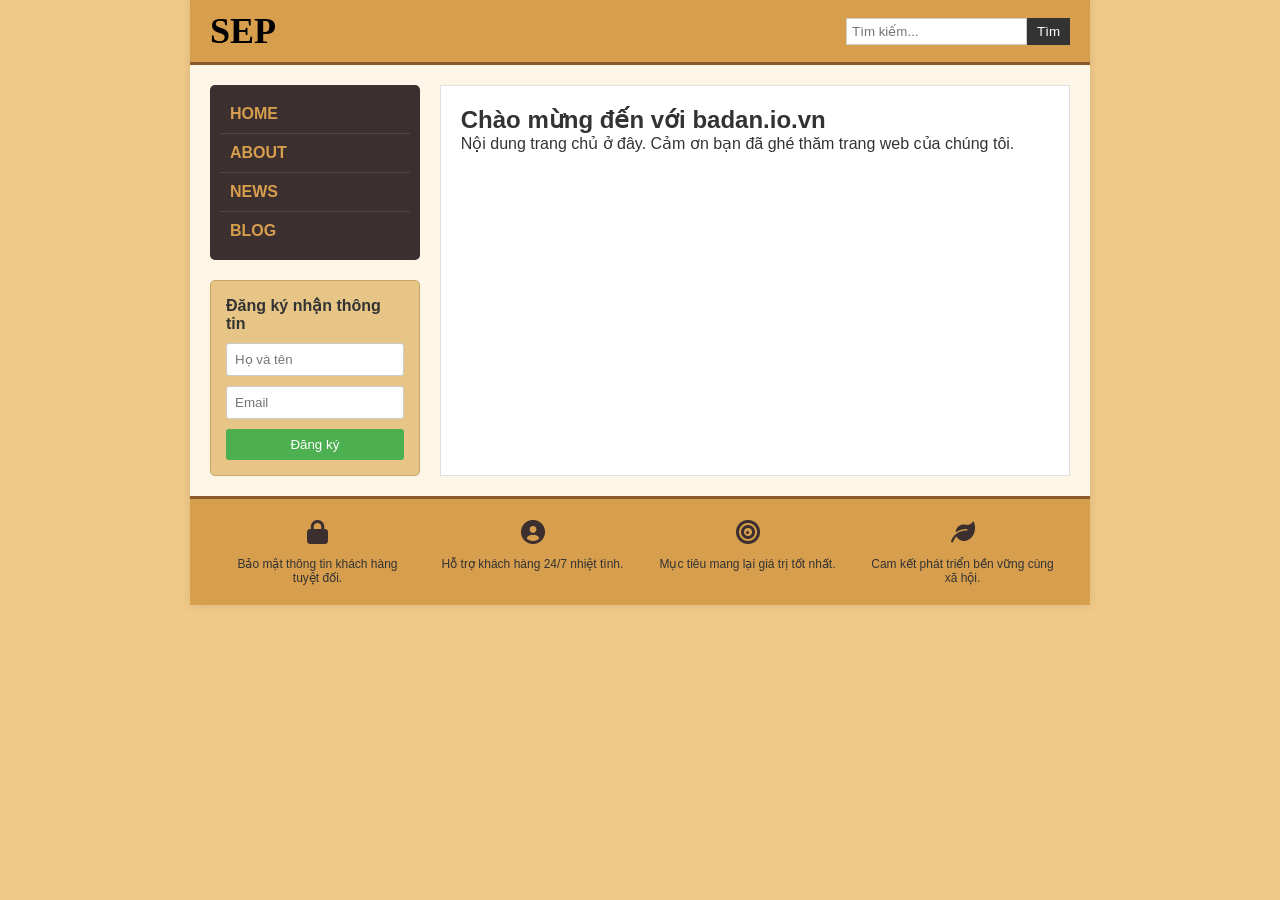
==== index_new.html @ e59b1367 "Hoan thanh Assignment 02: Layout, Form, Media, Semantic HTML" ====
<!DOCTYPE html>
<html lang="vi">
<head>
    <meta charset="UTF-8">
    <meta name="viewport" content="width=device-width, initial-scale=1.0">
    <meta name="description" content="Trang chủ của tổ chức SEP - Chào mừng đến với badan.io.vn">
    <title>Badan Website - Trang Chủ</title>
    <link rel="stylesheet" href="css/style.css">
    <link rel="stylesheet" href="https://cdnjs.cloudflare.com/ajax/libs/font-awesome/6.0.0/css/all.min.css">
</head>
<body>
    <div id="container">
        <header id="header">
            <div class="logo">SEP</div>
            <form class="search" role="search" aria-label="Tìm kiếm trên trang web">
                <input type="search" placeholder="Tìm kiếm..." aria-label="Nội dung tìm kiếm">
                <button type="submit">Tìm</button>
            </form>
        </header>

        <div id="body-content">
            <aside id="sidebar">
                <nav aria-label="Menu chính">
                    <ul class="menu">
                        <li><a href="index.html">HOME</a></li>
                        <li><a href="about.html">ABOUT</a></li>
                        <li><a href="news.html">NEWS</a></li>
                        <li><a href="blog.html">BLOG</a></li>
                    </ul>
                </nav>
                <section class="newsletter" aria-labelledby="newsletter-title">
                    <h3 id="newsletter-title">Đăng ký nhận thông tin</h3>
                    <form action="#" method="post">
                        <input type="text" placeholder="Họ và tên" aria-label="Họ và tên" required>
                        <input type="email" placeholder="Email" aria-label="Email" required>
                        <button type="submit">Đăng ký</button>
                    </form>
                </section>
            </aside>
            
            <main id="main-content">
                <section>
                    <h1>Chào mừng đến với badan.io.vn</h1>
                    <p>Nội dung trang chủ ở đây. Cảm ơn bạn đã ghé thăm trang web của chúng tôi.</p>
                </section>
            </main>
        </div>

        <footer id="footer">
            <div class="footer-col">
                <div class="footer-icon"><i class="fas fa-lock" aria-hidden="true"></i></div>
                <p>Bảo mật thông tin khách hàng tuyệt đối.</p>
            </div>
            <div class="footer-col">
                <div class="footer-icon"><i class="fas fa-user-circle" aria-hidden="true"></i></div>
                <p>Hỗ trợ khách hàng 24/7 nhiệt tình.</p>
            </div>
            <div class="footer-col">
                <div class="footer-icon"><i class="fas fa-bullseye" aria-hidden="true"></i></div>
                <p>Mục tiêu mang lại giá trị tốt nhất.</p>
            </div>
            <div class="footer-col">
                <div class="footer-icon"><i class="fas fa-leaf" aria-hidden="true"></i></div>
                <p>Cam kết phát triển bền vững cùng xã hội.</p>
            </div>
        </footer>
    </div>
</body>
</html>
---- css/style.css ----
* {
    margin: 0;
    padding: 0;
    box-sizing: border-box;
    font-family: Arial, sans-serif;
}

body {
    background-color: #f0c988;
    color: #333;
}

#container {
    width: 900px;
    margin: 0 auto;
    background-color: #fdf5e6;
    box-shadow: 0 0 10px rgba(0,0,0,0.1);
}

#header {
    display: flex;
    justify-content: space-between;
    align-items: center;
    padding: 10px 20px;
    background-color: #d79e4d;
    border-bottom: 3px solid #8b5a2b;
}

.logo {
    font-size: 36px;
    font-family: "Georgia", serif;
    font-weight: bold;
    color: #000;
}

.search {
    display: flex;
}

.search input {
    padding: 5px;
    border: 1px solid #ccc;
}

.search button {
    padding: 5px 10px;
    background-color: #333;
    color: #fff;
    border: none;
    cursor: pointer;
}

#body-content {
    display: flex;
    padding: 20px;
}

#sidebar {
    width: 25%;
    margin-right: 20px;
}

.menu {
    list-style: none;
    background-color: #3b2f2f;
    padding: 10px;
    border-radius: 5px;
}

.menu li {
    border-bottom: 1px solid #554444;
}

.menu li:last-child {
    border-bottom: none;
}

.menu li a {
    display: block;
    padding: 10px;
    color: #d79e4d;
    text-decoration: none;
    font-weight: bold;
}

.menu li a:hover {
    background-color: #554444;
}

.newsletter {
    margin-top: 20px;
    background-color: #e6c587;
    padding: 15px;
    border: 1px solid #c9a463;
    border-radius: 5px;
    font-size: 14px;
}

.newsletter h3 {
    margin-bottom: 10px;
    font-size: 16px;
}

.newsletter input {
    width: 100%;
    margin-bottom: 10px;
    padding: 8px;
    border: 1px solid #ccc;
    border-radius: 3px;
}

.newsletter button {
    width: 100%;
    padding: 8px;
    background-color: #4CAF50;
    color: white;
    border: none;
    border-radius: 3px;
    cursor: pointer;
}

#main-content {
    width: 75%;
    background-color: #fff;
    padding: 20px;
    border: 1px solid #e0e0e0;
}

#main-content h2 {
    color: #8b5a2b;
    border-bottom: 2px solid #8b5a2b;
    padding-bottom: 10px;
    margin-bottom: 20px;
}

/* Form Styles for register.html */
.form-group {
    margin-bottom: 15px;
}

.form-group label {
    display: block;
    margin-bottom: 5px;
    font-weight: bold;
}

.form-group input[type="text"],
.form-group input[type="email"],
.form-group select,
.form-group textarea {
    width: 100%;
    padding: 8px;
    border: 1px solid #ccc;
    border-radius: 4px;
}

.form-group textarea {
    height: 80px;
    resize: vertical;
}

.form-radio-group {
    margin-bottom: 15px;
}

.form-radio-group label {
    margin-right: 15px;
}

.form-actions {
    margin-top: 20px;
}

.form-actions button {
    padding: 10px 20px;
    margin-right: 10px;
    background-color: #4CAF50;
    color: white;
    border: none;
    cursor: pointer;
    border-radius: 4px;
}

.form-actions button[type="reset"] {
    background-color: #f44336;
}

/* Footer Styles */
#footer {
    display: flex;
    justify-content: space-around;
    padding: 20px;
    background-color: #d79e4d;
    border-top: 3px solid #8b5a2b;
    text-align: center;
}

.footer-col {
    width: 22%;
    font-size: 12px;
}

.footer-icon {
    font-size: 24px;
    margin-bottom: 10px;
    color: #3b2f2f;
}

/* Media styles */
.media-item {
    margin-bottom: 20px;
}
.media-item iframe, .media-item video, .media-item img {
    width: 100%;
    max-width: 100%;
}
.media-grid {
    display: flex;
    gap: 15px;
    margin-bottom: 20px;
}
.media-grid-item {
    flex: 1;
}
.media-grid-item img {
    width: 100%;
    height: auto;
}
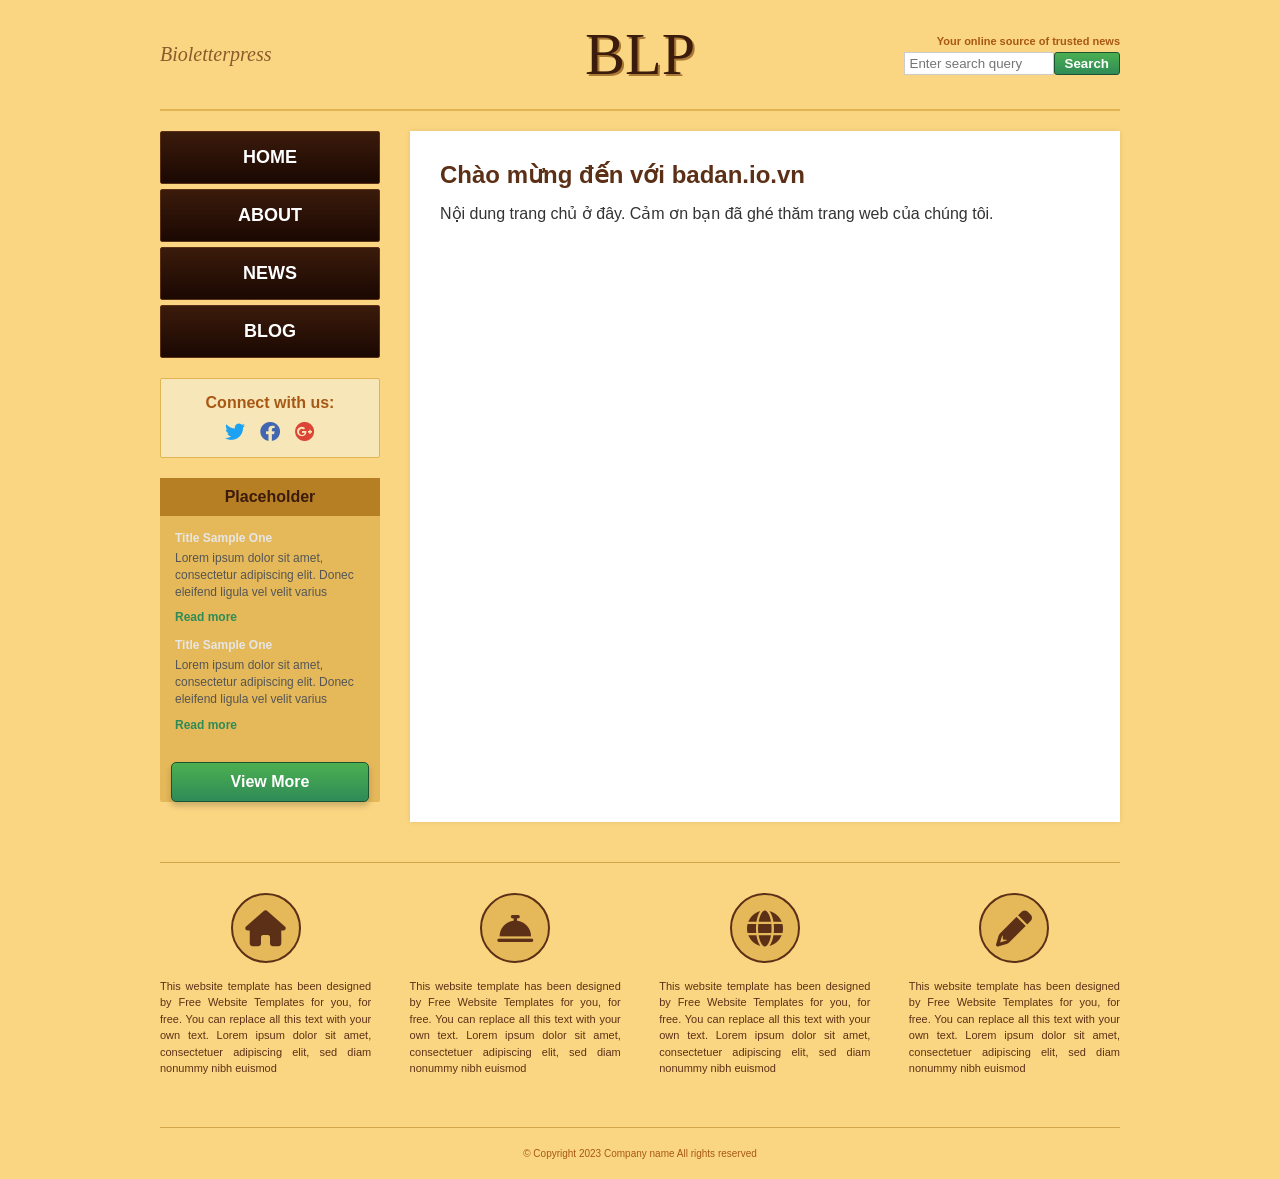
==== commit e6d215a3: "Update layout to match high-res BLP design" ====
--- a/index_new.html
+++ b/index_new.html
@@ -3,19 +3,23 @@
 <head>
     <meta charset="UTF-8">
     <meta name="viewport" content="width=device-width, initial-scale=1.0">
-    <meta name="description" content="Trang chủ của tổ chức SEP - Chào mừng đến với badan.io.vn">
-    <title>Badan Website - Trang Chủ</title>
+    <meta name="description" content="Trang chủ BLP - Your online source of trusted news">
+    <title>Trang Chủ - BLP</title>
     <link rel="stylesheet" href="css/style.css">
     <link rel="stylesheet" href="https://cdnjs.cloudflare.com/ajax/libs/font-awesome/6.0.0/css/all.min.css">
 </head>
 <body>
     <div id="container">
         <header id="header">
-            <div class="logo">SEP</div>
-            <form class="search" role="search" aria-label="Tìm kiếm trên trang web">
-                <input type="search" placeholder="Tìm kiếm..." aria-label="Nội dung tìm kiếm">
-                <button type="submit">Tìm</button>
-            </form>
+            <div class="header-left">Bioletterpress</div>
+            <div class="logo">BLP</div>
+            <div class="header-right">
+                <p>Your online source of trusted news</p>
+                <form class="search" role="search" aria-label="Tìm kiếm trên trang web">
+                    <input type="search" placeholder="Enter search query" aria-label="Nội dung tìm kiếm">
+                    <button type="submit">Search</button>
+                </form>
+            </div>
         </header>
 
         <div id="body-content">
@@ -28,19 +32,34 @@
                         <li><a href="blog.html">BLOG</a></li>
                     </ul>
                 </nav>
-                <section class="newsletter" aria-labelledby="newsletter-title">
-                    <h3 id="newsletter-title">Đăng ký nhận thông tin</h3>
-                    <form action="#" method="post">
-                        <input type="text" placeholder="Họ và tên" aria-label="Họ và tên" required>
-                        <input type="email" placeholder="Email" aria-label="Email" required>
-                        <button type="submit">Đăng ký</button>
-                    </form>
+                
+                <section class="connect-box">
+                    <h3>Connect with us:</h3>
+                    <div class="social-icons">
+                        <i class="fab fa-twitter" aria-hidden="true"></i>
+                        <i class="fab fa-facebook" aria-hidden="true"></i>
+                        <i class="fab fa-google-plus" aria-hidden="true"></i>
+                    </div>
+                </section>
+
+                <section class="placeholder-box">
+                    <h3>Placeholder</h3>
+                    <div class="placeholder-content">
+                        <h4>Title Sample One</h4>
+                        <p>Lorem ipsum dolor sit amet, consectetur adipiscing elit. Donec eleifend ligula vel velit varius</p>
+                        <a href="#">Read more</a>
+                        <br><br>
+                        <h4>Title Sample One</h4>
+                        <p>Lorem ipsum dolor sit amet, consectetur adipiscing elit. Donec eleifend ligula vel velit varius</p>
+                        <a href="#">Read more</a>
+                    </div>
+                    <a href="#" class="view-more-btn">View More</a>
                 </section>
             </aside>
             
             <main id="main-content">
                 <section>
-                    <h1>Chào mừng đến với badan.io.vn</h1>
+                    <h2>Chào mừng đến với badan.io.vn</h2>
                     <p>Nội dung trang chủ ở đây. Cảm ơn bạn đã ghé thăm trang web của chúng tôi.</p>
                 </section>
             </main>
@@ -48,22 +67,25 @@
 
         <footer id="footer">
             <div class="footer-col">
-                <div class="footer-icon"><i class="fas fa-lock" aria-hidden="true"></i></div>
-                <p>Bảo mật thông tin khách hàng tuyệt đối.</p>
+                <div class="footer-icon"><i class="fas fa-home" aria-hidden="true"></i></div>
+                <p>This website template has been designed by Free Website Templates for you, for free. You can replace all this text with your own text. Lorem ipsum dolor sit amet, consectetuer adipiscing elit, sed diam nonummy nibh euismod</p>
             </div>
             <div class="footer-col">
-                <div class="footer-icon"><i class="fas fa-user-circle" aria-hidden="true"></i></div>
-                <p>Hỗ trợ khách hàng 24/7 nhiệt tình.</p>
+                <div class="footer-icon"><i class="fas fa-concierge-bell" aria-hidden="true"></i></div>
+                <p>This website template has been designed by Free Website Templates for you, for free. You can replace all this text with your own text. Lorem ipsum dolor sit amet, consectetuer adipiscing elit, sed diam nonummy nibh euismod</p>
             </div>
             <div class="footer-col">
-                <div class="footer-icon"><i class="fas fa-bullseye" aria-hidden="true"></i></div>
-                <p>Mục tiêu mang lại giá trị tốt nhất.</p>
+                <div class="footer-icon"><i class="fas fa-globe" aria-hidden="true"></i></div>
+                <p>This website template has been designed by Free Website Templates for you, for free. You can replace all this text with your own text. Lorem ipsum dolor sit amet, consectetuer adipiscing elit, sed diam nonummy nibh euismod</p>
             </div>
             <div class="footer-col">
-                <div class="footer-icon"><i class="fas fa-leaf" aria-hidden="true"></i></div>
-                <p>Cam kết phát triển bền vững cùng xã hội.</p>
+                <div class="footer-icon"><i class="fas fa-pencil-alt" aria-hidden="true"></i></div>
+                <p>This website template has been designed by Free Website Templates for you, for free. You can replace all this text with your own text. Lorem ipsum dolor sit amet, consectetuer adipiscing elit, sed diam nonummy nibh euismod</p>
             </div>
         </footer>
+        <div class="copyright">
+            © Copyright 2023 Company name All rights reserved
+        </div>
     </div>
 </body>
 </html>
--- a/css/style.css
+++ b/css/style.css
@@ -6,134 +6,225 @@
 }
 
 body {
-    background-color: #f0c988;
+    background-color: #fbd682; /* Background color from the image */
     color: #333;
 }
 
 #container {
-    width: 900px;
+    width: 960px;
     margin: 0 auto;
-    background-color: #fdf5e6;
-    box-shadow: 0 0 10px rgba(0,0,0,0.1);
-}
-
+}
+
+/* Header */
 #header {
     display: flex;
     justify-content: space-between;
     align-items: center;
-    padding: 10px 20px;
-    background-color: #d79e4d;
-    border-bottom: 3px solid #8b5a2b;
+    padding: 20px 0;
+    border-bottom: 2px solid #e1b454;
+    margin-bottom: 20px;
+}
+
+.header-left {
+    font-family: "Georgia", serif;
+    font-style: italic;
+    color: #8b5a2b;
+    font-size: 20px;
+    width: 250px;
 }
 
 .logo {
-    font-size: 36px;
-    font-family: "Georgia", serif;
-    font-weight: bold;
-    color: #000;
+    font-family: "Impact", serif;
+    font-size: 60px;
+    color: #3b1b0b;
+    text-shadow: 2px 2px 0px #a97835;
+    flex-grow: 1;
+    text-align: center;
+}
+
+.header-right {
+    width: 250px;
+    text-align: right;
+}
+
+.header-right p {
+    font-size: 11px;
+    color: #a85814;
+    font-weight: bold;
+    margin-bottom: 5px;
 }
 
 .search {
     display: flex;
+    justify-content: flex-end;
 }
 
 .search input {
-    padding: 5px;
+    padding: 3px 5px;
     border: 1px solid #ccc;
+    width: 150px;
 }
 
 .search button {
-    padding: 5px 10px;
-    background-color: #333;
-    color: #fff;
-    border: none;
+    padding: 3px 10px;
+    background: linear-gradient(to bottom, #4CAF50, #2E8B57);
+    color: white;
+    border: 1px solid #1a5232;
+    border-radius: 3px;
     cursor: pointer;
-}
-
+    font-weight: bold;
+}
+
+/* Body Content */
 #body-content {
     display: flex;
-    padding: 20px;
-}
-
+    justify-content: space-between;
+}
+
+/* Sidebar */
 #sidebar {
-    width: 25%;
-    margin-right: 20px;
+    width: 220px;
 }
 
 .menu {
     list-style: none;
-    background-color: #3b2f2f;
-    padding: 10px;
-    border-radius: 5px;
+    margin-bottom: 20px;
 }
 
 .menu li {
-    border-bottom: 1px solid #554444;
-}
-
-.menu li:last-child {
-    border-bottom: none;
+    margin-bottom: 5px;
 }
 
 .menu li a {
     display: block;
-    padding: 10px;
-    color: #d79e4d;
+    background: linear-gradient(to bottom, #3b1b0b, #1a0802);
+    color: white;
     text-decoration: none;
-    font-weight: bold;
+    text-align: center;
+    padding: 15px 0;
+    font-size: 18px;
+    font-weight: bold;
+    border: 1px solid #5c3016;
+    border-radius: 2px;
 }
 
 .menu li a:hover {
-    background-color: #554444;
-}
-
-.newsletter {
-    margin-top: 20px;
-    background-color: #e6c587;
+    background: linear-gradient(to bottom, #5c3016, #3b1b0b);
+}
+
+.connect-box, .placeholder-box {
+    background-color: #f7e6b7;
+    margin-bottom: 20px;
     padding: 15px;
-    border: 1px solid #c9a463;
-    border-radius: 5px;
-    font-size: 14px;
-}
-
-.newsletter h3 {
+    border: 1px solid #e1b454;
+    border-radius: 2px;
+}
+
+.connect-box h3 {
+    color: #a85814;
+    text-align: center;
     margin-bottom: 10px;
     font-size: 16px;
 }
 
-.newsletter input {
-    width: 100%;
+.social-icons {
+    display: flex;
+    justify-content: center;
+    gap: 15px;
+    color: #555;
+    font-size: 20px;
+}
+
+.social-icons i {
+    cursor: pointer;
+}
+.social-icons i.fa-twitter { color: #1DA1F2; }
+.social-icons i.fa-facebook { color: #4267B2; }
+.social-icons i.fa-google-plus { color: #DB4437; }
+
+.placeholder-box {
+    background-color: #e5b95a;
+    border: none;
+    padding: 0;
+}
+
+.placeholder-box h3 {
+    background-color: #b77f24;
+    color: #3b1b0b;
+    text-align: center;
+    padding: 10px;
+    font-size: 16px;
+}
+
+.placeholder-content {
+    padding: 15px;
+    font-size: 12px;
+    color: #555;
+}
+
+.placeholder-content h4 {
+    color: #e6e6e6; /* Whiteish title */
+    margin-bottom: 5px;
+}
+.placeholder-content p {
     margin-bottom: 10px;
-    padding: 8px;
+    line-height: 1.4;
+}
+.placeholder-content a {
+    color: #2E8B57;
+    font-weight: bold;
+    text-decoration: none;
+}
+.view-more-btn {
+    display: block;
+    width: 90%;
+    margin: 15px auto;
+    text-align: center;
+    background: linear-gradient(to bottom, #4CAF50, #2E8B57);
+    color: white;
+    padding: 10px;
+    text-decoration: none;
+    font-weight: bold;
+    border-radius: 5px;
+    border: 1px solid #1a5232;
+    box-shadow: 0 4px 6px rgba(0,0,0,0.2);
+}
+
+/* Main Content */
+#main-content {
+    width: 710px;
+    background-color: #ffffff;
+    padding: 30px;
+    min-height: 500px;
+    box-shadow: 0 0 5px rgba(0,0,0,0.1);
+}
+
+#main-content h2 {
+    color: #5c3016;
+    font-size: 24px;
+    margin-bottom: 15px;
+}
+
+#main-content > p {
+    font-size: 13px;
+    margin-bottom: 20px;
+    color: #555;
+}
+
+/* Form Styles */
+fieldset {
     border: 1px solid #ccc;
+    padding: 20px;
+    margin-bottom: 20px;
     border-radius: 3px;
 }
 
-.newsletter button {
-    width: 100%;
-    padding: 8px;
-    background-color: #4CAF50;
-    color: white;
-    border: none;
-    border-radius: 3px;
-    cursor: pointer;
-}
-
-#main-content {
-    width: 75%;
-    background-color: #fff;
-    padding: 20px;
-    border: 1px solid #e0e0e0;
-}
-
-#main-content h2 {
-    color: #8b5a2b;
-    border-bottom: 2px solid #8b5a2b;
-    padding-bottom: 10px;
-    margin-bottom: 20px;
-}
-
-/* Form Styles for register.html */
+legend {
+    font-weight: bold;
+    color: #5c3016;
+    padding: 0 10px;
+}
+
 .form-group {
     margin-bottom: 15px;
 }
@@ -141,88 +232,122 @@
 .form-group label {
     display: block;
     margin-bottom: 5px;
-    font-weight: bold;
+    font-size: 13px;
+    color: #333;
 }
 
 .form-group input[type="text"],
 .form-group input[type="email"],
+.form-group input[type="password"],
+.form-group input[type="date"],
 .form-group select,
 .form-group textarea {
     width: 100%;
-    padding: 8px;
-    border: 1px solid #ccc;
-    border-radius: 4px;
+    max-width: 300px;
+    padding: 6px;
+    border: 1px solid #aaa;
+    border-radius: 3px;
 }
 
 .form-group textarea {
+    max-width: 100%;
     height: 80px;
     resize: vertical;
 }
 
-.form-radio-group {
-    margin-bottom: 15px;
-}
-
-.form-radio-group label {
-    margin-right: 15px;
-}
-
-.form-actions {
-    margin-top: 20px;
+.radio-group, .checkbox-group {
+    display: flex;
+    gap: 15px;
+    font-size: 13px;
+}
+
+.radio-group label, .checkbox-group label {
+    display: inline-flex;
+    align-items: center;
+    margin-bottom: 0;
+}
+
+.radio-group input, .checkbox-group input {
+    margin-right: 5px;
 }
 
 .form-actions button {
-    padding: 10px 20px;
+    background: linear-gradient(to bottom, #4CAF50, #2E8B57);
+    color: white;
+    border: 1px solid #1a5232;
+    padding: 6px 15px;
+    font-weight: bold;
+    cursor: pointer;
+    border-radius: 3px;
     margin-right: 10px;
-    background-color: #4CAF50;
-    color: white;
-    border: none;
-    cursor: pointer;
-    border-radius: 4px;
-}
-
-.form-actions button[type="reset"] {
-    background-color: #f44336;
-}
-
-/* Footer Styles */
+}
+
+/* Footer */
 #footer {
     display: flex;
-    justify-content: space-around;
-    padding: 20px;
-    background-color: #d79e4d;
-    border-top: 3px solid #8b5a2b;
-    text-align: center;
+    justify-content: space-between;
+    margin-top: 40px;
+    padding: 30px 0;
+    border-top: 1px solid #d4a548;
 }
 
 .footer-col {
     width: 22%;
-    font-size: 12px;
+    text-align: center;
 }
 
 .footer-icon {
-    font-size: 24px;
-    margin-bottom: 10px;
-    color: #3b2f2f;
+    font-size: 36px;
+    color: #5c3016;
+    margin-bottom: 15px;
+    background-color: #e5b95a;
+    width: 70px;
+    height: 70px;
+    line-height: 70px;
+    border-radius: 50%;
+    margin-left: auto;
+    margin-right: auto;
+    border: 2px solid #5c3016;
+}
+
+.footer-col p {
+    font-size: 11px;
+    color: #5c3016;
+    line-height: 1.5;
+    text-align: justify;
+}
+
+.copyright {
+    text-align: center;
+    font-size: 10px;
+    color: #a85814;
+    padding: 20px 0;
+    border-top: 1px solid #d4a548;
+    margin-top: 20px;
 }
 
 /* Media styles */
 .media-item {
-    margin-bottom: 20px;
-}
-.media-item iframe, .media-item video, .media-item img {
-    width: 100%;
-    max-width: 100%;
+    margin-bottom: 30px;
+}
+.media-item h3 {
+    margin-bottom: 10px;
+    color: #3b1b0b;
 }
 .media-grid {
     display: flex;
-    gap: 15px;
-    margin-bottom: 20px;
+    gap: 20px;
 }
 .media-grid-item {
     flex: 1;
 }
 .media-grid-item img {
     width: 100%;
-    height: auto;
-}
+    border: 1px solid #ccc;
+}
+.media-grid-item figcaption {
+    font-size: 13px;
+    text-align: center;
+    margin-top: 5px;
+    font-style: italic;
+}
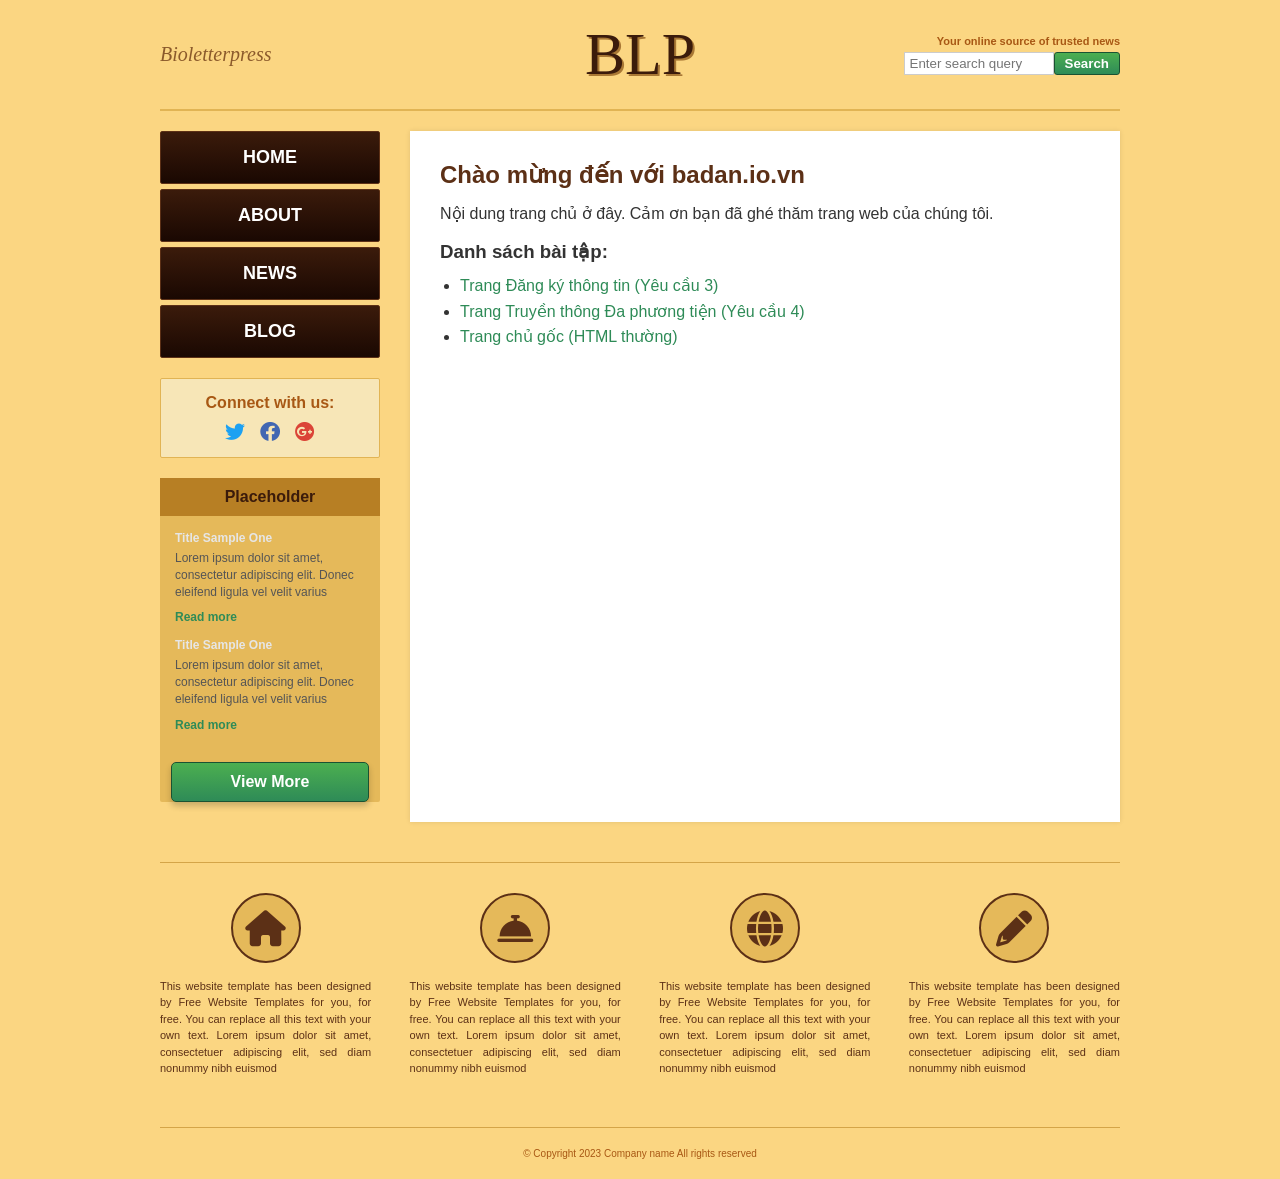
==== commit 52bc5886: "Add quick links to index for easier grading" ====
--- a/index_new.html
+++ b/index_new.html
@@ -61,6 +61,13 @@
                 <section>
                     <h2>Chào mừng đến với badan.io.vn</h2>
                     <p>Nội dung trang chủ ở đây. Cảm ơn bạn đã ghé thăm trang web của chúng tôi.</p>
+                    <br>
+                    <h3>Danh sách bài tập:</h3>
+                    <ul style="margin-left: 20px; margin-top: 10px; line-height: 1.6;">
+                        <li><a href="register.html" style="color: #2E8B57; text-decoration: none;">Trang Đăng ký thông tin (Yêu cầu 3)</a></li>
+                        <li><a href="media.html" style="color: #2E8B57; text-decoration: none;">Trang Truyền thông Đa phương tiện (Yêu cầu 4)</a></li>
+                        <li><a href="index.html" style="color: #2E8B57; text-decoration: none;">Trang chủ gốc (HTML thường)</a></li>
+                    </ul>
                 </section>
             </main>
         </div>
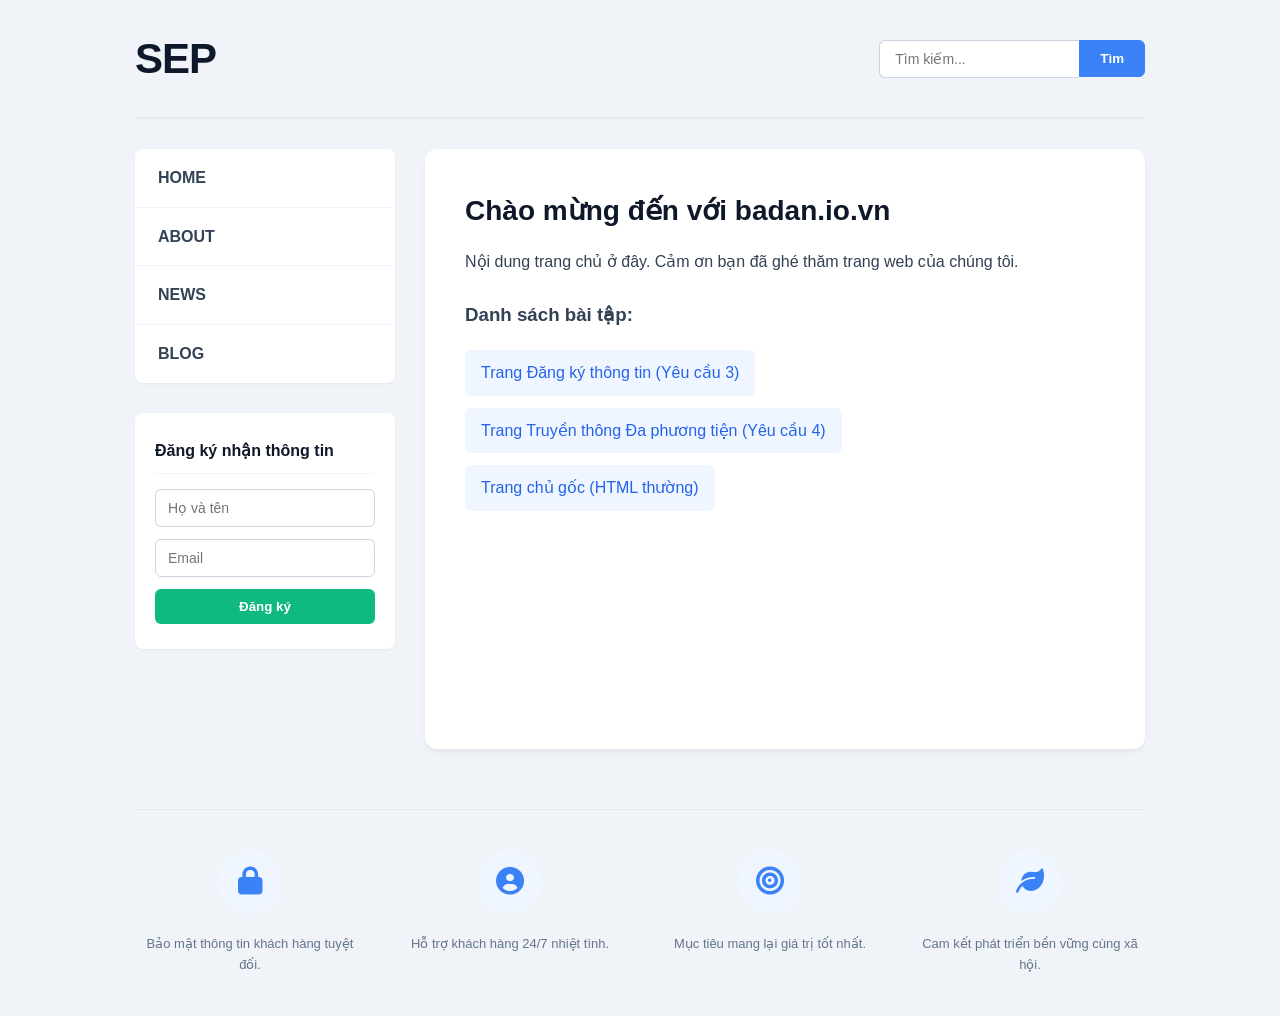
==== commit 321648b4: "Restore SEP layout but keep modern CSS and detailed form" ====
--- a/index_new.html
+++ b/index_new.html
@@ -3,23 +3,19 @@
 <head>
     <meta charset="UTF-8">
     <meta name="viewport" content="width=device-width, initial-scale=1.0">
-    <meta name="description" content="Trang chủ BLP - Your online source of trusted news">
-    <title>Trang Chủ - BLP</title>
+    <meta name="description" content="Trang chủ của tổ chức SEP - Chào mừng đến với badan.io.vn">
+    <title>Trang Chủ - SEP</title>
     <link rel="stylesheet" href="css/style.css">
     <link rel="stylesheet" href="https://cdnjs.cloudflare.com/ajax/libs/font-awesome/6.0.0/css/all.min.css">
 </head>
 <body>
     <div id="container">
         <header id="header">
-            <div class="header-left">Bioletterpress</div>
-            <div class="logo">BLP</div>
-            <div class="header-right">
-                <p>Your online source of trusted news</p>
-                <form class="search" role="search" aria-label="Tìm kiếm trên trang web">
-                    <input type="search" placeholder="Enter search query" aria-label="Nội dung tìm kiếm">
-                    <button type="submit">Search</button>
-                </form>
-            </div>
+            <div class="logo">SEP</div>
+            <form class="search" role="search" aria-label="Tìm kiếm trên trang web">
+                <input type="search" placeholder="Tìm kiếm..." aria-label="Nội dung tìm kiếm">
+                <button type="submit">Tìm</button>
+            </form>
         </header>
 
         <div id="body-content">
@@ -32,28 +28,13 @@
                         <li><a href="blog.html">BLOG</a></li>
                     </ul>
                 </nav>
-                
-                <section class="connect-box">
-                    <h3>Connect with us:</h3>
-                    <div class="social-icons">
-                        <i class="fab fa-twitter" aria-hidden="true"></i>
-                        <i class="fab fa-facebook" aria-hidden="true"></i>
-                        <i class="fab fa-google-plus" aria-hidden="true"></i>
-                    </div>
-                </section>
-
-                <section class="placeholder-box">
-                    <h3>Placeholder</h3>
-                    <div class="placeholder-content">
-                        <h4>Title Sample One</h4>
-                        <p>Lorem ipsum dolor sit amet, consectetur adipiscing elit. Donec eleifend ligula vel velit varius</p>
-                        <a href="#">Read more</a>
-                        <br><br>
-                        <h4>Title Sample One</h4>
-                        <p>Lorem ipsum dolor sit amet, consectetur adipiscing elit. Donec eleifend ligula vel velit varius</p>
-                        <a href="#">Read more</a>
-                    </div>
-                    <a href="#" class="view-more-btn">View More</a>
+                <section class="newsletter" aria-labelledby="newsletter-title">
+                    <h3 id="newsletter-title">Đăng ký nhận thông tin</h3>
+                    <form action="#" method="post">
+                        <input type="text" placeholder="Họ và tên" aria-label="Họ và tên" required>
+                        <input type="email" placeholder="Email" aria-label="Email" required>
+                        <button type="submit">Đăng ký</button>
+                    </form>
                 </section>
             </aside>
             
@@ -63,10 +44,10 @@
                     <p>Nội dung trang chủ ở đây. Cảm ơn bạn đã ghé thăm trang web của chúng tôi.</p>
                     <br>
                     <h3>Danh sách bài tập:</h3>
-                    <ul style="margin-left: 20px; margin-top: 10px; line-height: 1.6;">
-                        <li><a href="register.html" style="color: #2E8B57; text-decoration: none;">Trang Đăng ký thông tin (Yêu cầu 3)</a></li>
-                        <li><a href="media.html" style="color: #2E8B57; text-decoration: none;">Trang Truyền thông Đa phương tiện (Yêu cầu 4)</a></li>
-                        <li><a href="index.html" style="color: #2E8B57; text-decoration: none;">Trang chủ gốc (HTML thường)</a></li>
+                    <ul>
+                        <li><a href="register.html">Trang Đăng ký thông tin (Yêu cầu 3)</a></li>
+                        <li><a href="media.html">Trang Truyền thông Đa phương tiện (Yêu cầu 4)</a></li>
+                        <li><a href="index.html">Trang chủ gốc (HTML thường)</a></li>
                     </ul>
                 </section>
             </main>
@@ -74,25 +55,22 @@
 
         <footer id="footer">
             <div class="footer-col">
-                <div class="footer-icon"><i class="fas fa-home" aria-hidden="true"></i></div>
-                <p>This website template has been designed by Free Website Templates for you, for free. You can replace all this text with your own text. Lorem ipsum dolor sit amet, consectetuer adipiscing elit, sed diam nonummy nibh euismod</p>
+                <div class="footer-icon"><i class="fas fa-lock" aria-hidden="true"></i></div>
+                <p>Bảo mật thông tin khách hàng tuyệt đối.</p>
             </div>
             <div class="footer-col">
-                <div class="footer-icon"><i class="fas fa-concierge-bell" aria-hidden="true"></i></div>
-                <p>This website template has been designed by Free Website Templates for you, for free. You can replace all this text with your own text. Lorem ipsum dolor sit amet, consectetuer adipiscing elit, sed diam nonummy nibh euismod</p>
+                <div class="footer-icon"><i class="fas fa-user-circle" aria-hidden="true"></i></div>
+                <p>Hỗ trợ khách hàng 24/7 nhiệt tình.</p>
             </div>
             <div class="footer-col">
-                <div class="footer-icon"><i class="fas fa-globe" aria-hidden="true"></i></div>
-                <p>This website template has been designed by Free Website Templates for you, for free. You can replace all this text with your own text. Lorem ipsum dolor sit amet, consectetuer adipiscing elit, sed diam nonummy nibh euismod</p>
+                <div class="footer-icon"><i class="fas fa-bullseye" aria-hidden="true"></i></div>
+                <p>Mục tiêu mang lại giá trị tốt nhất.</p>
             </div>
             <div class="footer-col">
-                <div class="footer-icon"><i class="fas fa-pencil-alt" aria-hidden="true"></i></div>
-                <p>This website template has been designed by Free Website Templates for you, for free. You can replace all this text with your own text. Lorem ipsum dolor sit amet, consectetuer adipiscing elit, sed diam nonummy nibh euismod</p>
+                <div class="footer-icon"><i class="fas fa-leaf" aria-hidden="true"></i></div>
+                <p>Cam kết phát triển bền vững cùng xã hội.</p>
             </div>
         </footer>
-        <div class="copyright">
-            © Copyright 2023 Company name All rights reserved
-        </div>
     </div>
 </body>
 </html>
--- a/css/style.css
+++ b/css/style.css
@@ -1,18 +1,32 @@
+/* Reset and Typography */
 * {
     margin: 0;
     padding: 0;
     box-sizing: border-box;
-    font-family: Arial, sans-serif;
+    font-family: 'Segoe UI', Tahoma, Geneva, Verdana, sans-serif;
 }
 
 body {
-    background-color: #fbd682; /* Background color from the image */
-    color: #333;
-}
-
+    background-color: #f0f4f8; /* Soft light blue/gray background */
+    color: #334155;
+    line-height: 1.6;
+}
+
+a {
+    text-decoration: none;
+    color: #2563eb;
+    transition: color 0.2s ease;
+}
+
+a:hover {
+    color: #1d4ed8;
+}
+
+/* Container */
 #container {
-    width: 960px;
+    max-width: 1050px;
     margin: 0 auto;
+    padding: 0 20px;
 }
 
 /* Header */
@@ -20,220 +34,219 @@
     display: flex;
     justify-content: space-between;
     align-items: center;
-    padding: 20px 0;
-    border-bottom: 2px solid #e1b454;
-    margin-bottom: 20px;
-}
-
-.header-left {
-    font-family: "Georgia", serif;
-    font-style: italic;
-    color: #8b5a2b;
-    font-size: 20px;
-    width: 250px;
+    padding: 25px 0;
+    margin-bottom: 30px;
+    border-bottom: 2px solid #e2e8f0;
 }
 
 .logo {
-    font-family: "Impact", serif;
-    font-size: 60px;
-    color: #3b1b0b;
-    text-shadow: 2px 2px 0px #a97835;
-    flex-grow: 1;
-    text-align: center;
-}
-
-.header-right {
-    width: 250px;
-    text-align: right;
-}
-
-.header-right p {
-    font-size: 11px;
-    color: #a85814;
-    font-weight: bold;
-    margin-bottom: 5px;
+    font-size: 42px;
+    font-weight: 900;
+    color: #0f172a;
+    letter-spacing: -1px;
 }
 
 .search {
     display: flex;
-    justify-content: flex-end;
+    align-items: center;
 }
 
 .search input {
-    padding: 3px 5px;
-    border: 1px solid #ccc;
-    width: 150px;
+    padding: 10px 15px;
+    border: 1px solid #cbd5e1;
+    border-right: none;
+    border-radius: 6px 0 0 6px;
+    outline: none;
+    font-size: 14px;
+    width: 200px;
+    transition: border-color 0.2s;
+}
+
+.search input:focus {
+    border-color: #3b82f6;
 }
 
 .search button {
-    padding: 3px 10px;
-    background: linear-gradient(to bottom, #4CAF50, #2E8B57);
+    padding: 10px 20px;
+    background-color: #3b82f6;
     color: white;
-    border: 1px solid #1a5232;
-    border-radius: 3px;
+    border: 1px solid #3b82f6;
+    border-radius: 0 6px 6px 0;
     cursor: pointer;
-    font-weight: bold;
-}
-
-/* Body Content */
+    font-weight: 600;
+    transition: background-color 0.2s;
+}
+
+.search button:hover {
+    background-color: #2563eb;
+}
+
+/* Layout */
 #body-content {
     display: flex;
-    justify-content: space-between;
+    gap: 30px;
 }
 
 /* Sidebar */
 #sidebar {
-    width: 220px;
+    width: 260px;
+    flex-shrink: 0;
 }
 
 .menu {
     list-style: none;
-    margin-bottom: 20px;
+    margin-bottom: 30px;
+    background: white;
+    border-radius: 8px;
+    box-shadow: 0 1px 3px rgba(0,0,0,0.05);
+    overflow: hidden;
 }
 
 .menu li {
-    margin-bottom: 5px;
+    border-bottom: 1px solid #f1f5f9;
+}
+
+.menu li:last-child {
+    border-bottom: none;
 }
 
 .menu li a {
     display: block;
-    background: linear-gradient(to bottom, #3b1b0b, #1a0802);
+    padding: 16px 20px;
+    color: #334155;
+    font-weight: 600;
+    border-left: 3px solid transparent;
+}
+
+.menu li a:hover {
+    background-color: #f8fafc;
+    color: #3b82f6;
+    border-left-color: #3b82f6;
+}
+
+/* Newsletter Box */
+.newsletter {
+    background-color: white;
+    margin-bottom: 30px;
+    padding: 25px 20px;
+    border-radius: 8px;
+    box-shadow: 0 1px 3px rgba(0,0,0,0.05);
+}
+
+.newsletter h3 {
+    color: #0f172a;
+    font-size: 16px;
+    margin-bottom: 15px;
+    padding-bottom: 10px;
+    border-bottom: 1px solid #f1f5f9;
+}
+
+.newsletter input {
+    width: 100%;
+    padding: 10px 12px;
+    margin-bottom: 12px;
+    border: 1px solid #cbd5e1;
+    border-radius: 6px;
+    font-size: 14px;
+    outline: none;
+    transition: border-color 0.2s;
+}
+
+.newsletter input:focus {
+    border-color: #3b82f6;
+}
+
+.newsletter button {
+    width: 100%;
+    padding: 10px;
+    background-color: #10b981;
     color: white;
-    text-decoration: none;
-    text-align: center;
-    padding: 15px 0;
-    font-size: 18px;
-    font-weight: bold;
-    border: 1px solid #5c3016;
-    border-radius: 2px;
-}
-
-.menu li a:hover {
-    background: linear-gradient(to bottom, #5c3016, #3b1b0b);
-}
-
-.connect-box, .placeholder-box {
-    background-color: #f7e6b7;
-    margin-bottom: 20px;
-    padding: 15px;
-    border: 1px solid #e1b454;
-    border-radius: 2px;
-}
-
-.connect-box h3 {
-    color: #a85814;
-    text-align: center;
-    margin-bottom: 10px;
-    font-size: 16px;
-}
-
-.social-icons {
-    display: flex;
-    justify-content: center;
-    gap: 15px;
-    color: #555;
-    font-size: 20px;
-}
-
-.social-icons i {
+    border: none;
+    border-radius: 6px;
+    font-weight: 600;
     cursor: pointer;
-}
-.social-icons i.fa-twitter { color: #1DA1F2; }
-.social-icons i.fa-facebook { color: #4267B2; }
-.social-icons i.fa-google-plus { color: #DB4437; }
-
-.placeholder-box {
-    background-color: #e5b95a;
-    border: none;
-    padding: 0;
-}
-
-.placeholder-box h3 {
-    background-color: #b77f24;
-    color: #3b1b0b;
-    text-align: center;
-    padding: 10px;
-    font-size: 16px;
-}
-
-.placeholder-content {
-    padding: 15px;
-    font-size: 12px;
-    color: #555;
-}
-
-.placeholder-content h4 {
-    color: #e6e6e6; /* Whiteish title */
-    margin-bottom: 5px;
-}
-.placeholder-content p {
-    margin-bottom: 10px;
-    line-height: 1.4;
-}
-.placeholder-content a {
-    color: #2E8B57;
-    font-weight: bold;
-    text-decoration: none;
-}
-.view-more-btn {
-    display: block;
-    width: 90%;
-    margin: 15px auto;
-    text-align: center;
-    background: linear-gradient(to bottom, #4CAF50, #2E8B57);
-    color: white;
-    padding: 10px;
-    text-decoration: none;
-    font-weight: bold;
-    border-radius: 5px;
-    border: 1px solid #1a5232;
-    box-shadow: 0 4px 6px rgba(0,0,0,0.2);
+    transition: background-color 0.2s;
+}
+
+.newsletter button:hover {
+    background-color: #059669;
 }
 
 /* Main Content */
 #main-content {
-    width: 710px;
-    background-color: #ffffff;
-    padding: 30px;
-    min-height: 500px;
-    box-shadow: 0 0 5px rgba(0,0,0,0.1);
+    flex-grow: 1;
+    background-color: white;
+    padding: 40px;
+    border-radius: 12px;
+    box-shadow: 0 4px 6px -1px rgba(0,0,0,0.05), 0 2px 4px -1px rgba(0,0,0,0.03);
+    min-height: 600px;
 }
 
 #main-content h2 {
-    color: #5c3016;
-    font-size: 24px;
+    color: #0f172a;
+    font-size: 28px;
     margin-bottom: 15px;
 }
 
 #main-content > p {
-    font-size: 13px;
-    margin-bottom: 20px;
-    color: #555;
+    color: #64748b;
+    margin-bottom: 30px;
+    font-size: 15px;
+}
+
+/* Task list styles on homepage */
+#main-content ul {
+    list-style-type: none;
+    margin-top: 20px;
+}
+
+#main-content ul li {
+    margin-bottom: 12px;
+}
+
+#main-content ul li a {
+    display: inline-block;
+    padding: 10px 16px;
+    background-color: #eff6ff;
+    color: #2563eb !important;
+    border-radius: 6px;
+    font-weight: 500;
+    transition: background-color 0.2s;
+}
+
+#main-content ul li a:hover {
+    background-color: #dbeafe;
 }
 
 /* Form Styles */
 fieldset {
-    border: 1px solid #ccc;
-    padding: 20px;
+    border: 1px solid #e2e8f0;
+    padding: 25px;
+    margin-bottom: 25px;
+    border-radius: 8px;
+    background-color: #fafaf9;
+}
+
+legend {
+    font-weight: 600;
+    color: #3b82f6;
+    padding: 0 15px;
+    background: white;
+    border: 1px solid #e2e8f0;
+    border-radius: 20px;
+    font-size: 14px;
+}
+
+.form-group {
     margin-bottom: 20px;
-    border-radius: 3px;
-}
-
-legend {
-    font-weight: bold;
-    color: #5c3016;
-    padding: 0 10px;
-}
-
-.form-group {
-    margin-bottom: 15px;
 }
 
 .form-group label {
     display: block;
-    margin-bottom: 5px;
-    font-size: 13px;
-    color: #333;
+    margin-bottom: 8px;
+    font-size: 14px;
+    font-weight: 500;
+    color: #334155;
 }
 
 .form-group input[type="text"],
@@ -243,111 +256,148 @@
 .form-group select,
 .form-group textarea {
     width: 100%;
-    max-width: 300px;
-    padding: 6px;
-    border: 1px solid #aaa;
-    border-radius: 3px;
+    max-width: 400px;
+    padding: 10px 14px;
+    border: 1px solid #cbd5e1;
+    border-radius: 6px;
+    outline: none;
+    transition: border-color 0.2s, box-shadow 0.2s;
+    font-family: inherit;
+}
+
+.form-group input:focus,
+.form-group select:focus,
+.form-group textarea:focus {
+    border-color: #3b82f6;
+    box-shadow: 0 0 0 3px rgba(59, 130, 246, 0.1);
 }
 
 .form-group textarea {
     max-width: 100%;
-    height: 80px;
+    height: 100px;
     resize: vertical;
 }
 
 .radio-group, .checkbox-group {
     display: flex;
-    gap: 15px;
-    font-size: 13px;
+    gap: 20px;
+    flex-wrap: wrap;
 }
 
 .radio-group label, .checkbox-group label {
     display: inline-flex;
     align-items: center;
-    margin-bottom: 0;
+    font-weight: normal;
+    cursor: pointer;
 }
 
 .radio-group input, .checkbox-group input {
-    margin-right: 5px;
+    margin-right: 8px;
+    width: 16px;
+    height: 16px;
+    accent-color: #3b82f6;
+}
+
+.form-actions {
+    margin-top: 30px;
+    display: flex;
+    gap: 15px;
 }
 
 .form-actions button {
-    background: linear-gradient(to bottom, #4CAF50, #2E8B57);
+    padding: 12px 24px;
+    border: none;
+    border-radius: 6px;
+    font-weight: 600;
+    font-size: 15px;
+    cursor: pointer;
+    transition: opacity 0.2s;
+}
+
+.form-actions button[type="submit"] {
+    background-color: #3b82f6;
     color: white;
-    border: 1px solid #1a5232;
-    padding: 6px 15px;
-    font-weight: bold;
-    cursor: pointer;
-    border-radius: 3px;
-    margin-right: 10px;
+}
+
+.form-actions button[type="reset"] {
+    background-color: #f1f5f9;
+    color: #475569;
+}
+
+.form-actions button:hover {
+    opacity: 0.9;
 }
 
 /* Footer */
 #footer {
     display: flex;
     justify-content: space-between;
-    margin-top: 40px;
-    padding: 30px 0;
-    border-top: 1px solid #d4a548;
+    gap: 30px;
+    margin-top: 60px;
+    padding: 40px 0;
+    border-top: 1px solid #e2e8f0;
 }
 
 .footer-col {
-    width: 22%;
+    flex: 1;
     text-align: center;
 }
 
 .footer-icon {
-    font-size: 36px;
-    color: #5c3016;
-    margin-bottom: 15px;
-    background-color: #e5b95a;
-    width: 70px;
-    height: 70px;
-    line-height: 70px;
+    font-size: 28px;
+    color: #3b82f6;
+    margin-bottom: 20px;
+    background-color: #eff6ff;
+    width: 64px;
+    height: 64px;
+    line-height: 64px;
     border-radius: 50%;
     margin-left: auto;
     margin-right: auto;
-    border: 2px solid #5c3016;
+    transition: transform 0.3s;
+}
+
+.footer-col:hover .footer-icon {
+    transform: scale(1.1);
 }
 
 .footer-col p {
-    font-size: 11px;
-    color: #5c3016;
-    line-height: 1.5;
-    text-align: justify;
-}
-
-.copyright {
-    text-align: center;
-    font-size: 10px;
-    color: #a85814;
-    padding: 20px 0;
-    border-top: 1px solid #d4a548;
-    margin-top: 20px;
+    font-size: 13px;
+    color: #64748b;
+    line-height: 1.6;
 }
 
 /* Media styles */
 .media-item {
-    margin-bottom: 30px;
+    margin-bottom: 40px;
 }
 .media-item h3 {
-    margin-bottom: 10px;
-    color: #3b1b0b;
+    margin-bottom: 15px;
+    color: #0f172a;
+    font-size: 20px;
+}
+.media-item video, .media-item iframe {
+    border-radius: 8px;
+    box-shadow: 0 4px 6px -1px rgba(0,0,0,0.1);
+    background: #000;
+}
+.media-item p {
+    margin-top: 10px;
+    color: #64748b;
 }
 .media-grid {
-    display: flex;
+    display: grid;
+    grid-template-columns: 1fr 1fr;
     gap: 20px;
-}
-.media-grid-item {
-    flex: 1;
 }
 .media-grid-item img {
     width: 100%;
-    border: 1px solid #ccc;
+    border-radius: 8px;
+    box-shadow: 0 2px 4px rgba(0,0,0,0.1);
 }
 .media-grid-item figcaption {
-    font-size: 13px;
+    font-size: 14px;
     text-align: center;
-    margin-top: 5px;
-    font-style: italic;
-}
+    margin-top: 8px;
+    color: #64748b;
+}
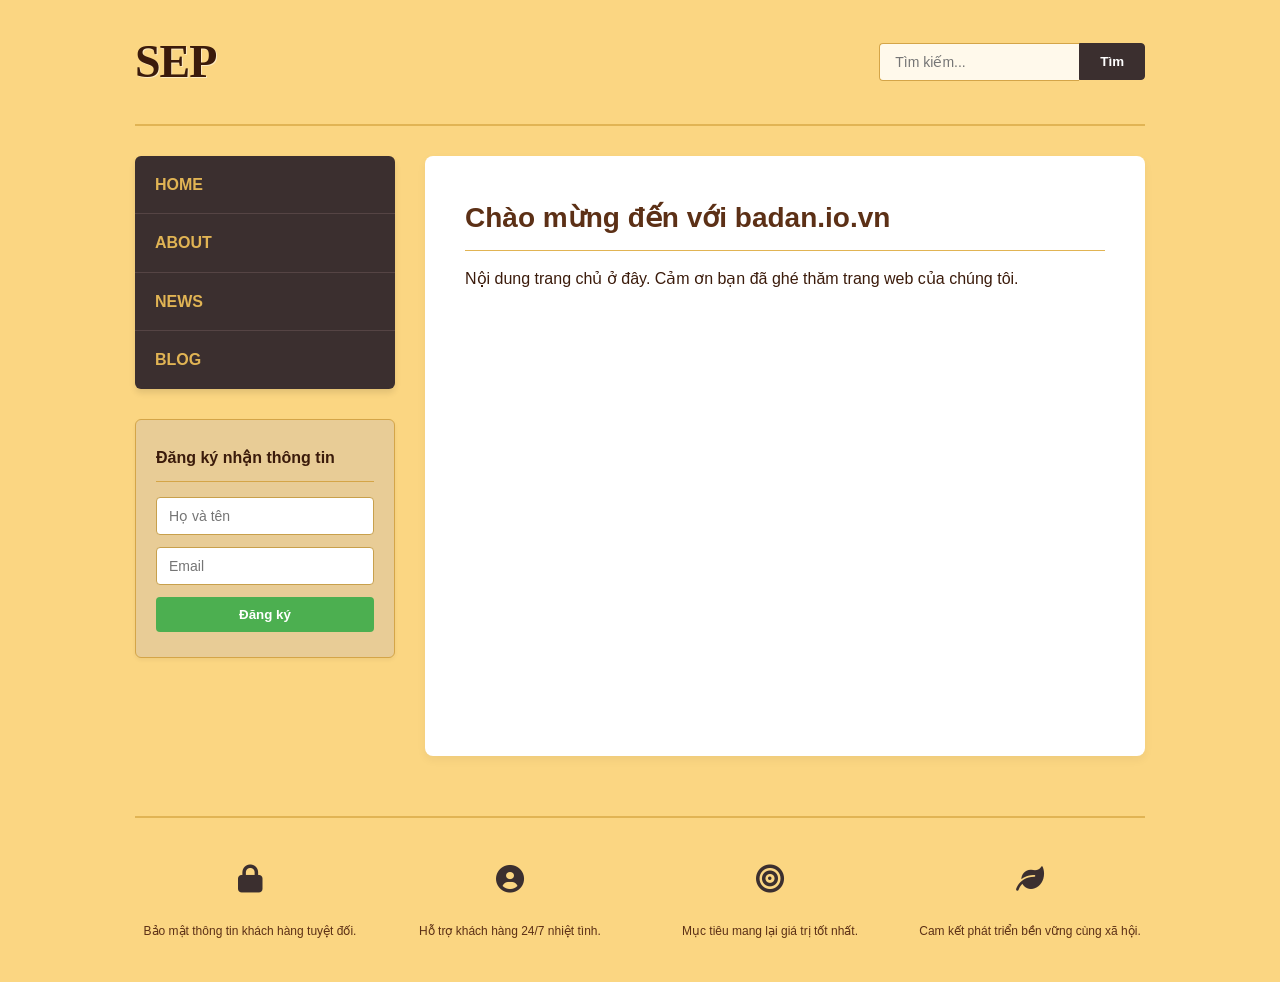
==== commit 4a9fd882: "Remove custom assignment links from homepage" ====
--- a/index_new.html
+++ b/index_new.html
@@ -42,13 +42,6 @@
                 <section>
                     <h2>Chào mừng đến với badan.io.vn</h2>
                     <p>Nội dung trang chủ ở đây. Cảm ơn bạn đã ghé thăm trang web của chúng tôi.</p>
-                    <br>
-                    <h3>Danh sách bài tập:</h3>
-                    <ul>
-                        <li><a href="register.html">Trang Đăng ký thông tin (Yêu cầu 3)</a></li>
-                        <li><a href="media.html">Trang Truyền thông Đa phương tiện (Yêu cầu 4)</a></li>
-                        <li><a href="index.html">Trang chủ gốc (HTML thường)</a></li>
-                    </ul>
                 </section>
             </main>
         </div>
--- a/css/style.css
+++ b/css/style.css
@@ -7,19 +7,19 @@
 }
 
 body {
-    background-color: #f0f4f8; /* Soft light blue/gray background */
-    color: #334155;
+    background-color: #fbd682; /* Tông màu vàng cát cũ */
+    color: #3b1b0b; /* Màu nâu đậm */
     line-height: 1.6;
 }
 
 a {
     text-decoration: none;
-    color: #2563eb;
+    color: #4CAF50; /* Màu xanh lá nhấn */
     transition: color 0.2s ease;
 }
 
 a:hover {
-    color: #1d4ed8;
+    color: #388E3C;
 }
 
 /* Container */
@@ -36,14 +36,16 @@
     align-items: center;
     padding: 25px 0;
     margin-bottom: 30px;
-    border-bottom: 2px solid #e2e8f0;
+    border-bottom: 2px solid #e1b454; /* Đường viền vàng đậm hơn */
 }
 
 .logo {
-    font-size: 42px;
+    font-size: 46px;
     font-weight: 900;
-    color: #0f172a;
+    color: #3b1b0b;
     letter-spacing: -1px;
+    font-family: "Georgia", serif;
+    text-shadow: 1px 1px 0px rgba(255,255,255,0.5);
 }
 
 .search {
@@ -53,32 +55,34 @@
 
 .search input {
     padding: 10px 15px;
-    border: 1px solid #cbd5e1;
+    border: 1px solid #d4a548;
     border-right: none;
-    border-radius: 6px 0 0 6px;
+    border-radius: 4px 0 0 4px;
     outline: none;
     font-size: 14px;
     width: 200px;
-    transition: border-color 0.2s;
+    background-color: #fff9eb;
+    transition: border-color 0.2s, background-color 0.2s;
 }
 
 .search input:focus {
-    border-color: #3b82f6;
+    border-color: #a85814;
+    background-color: #ffffff;
 }
 
 .search button {
     padding: 10px 20px;
-    background-color: #3b82f6;
+    background-color: #3b2f2f; /* Màu nâu đen */
     color: white;
-    border: 1px solid #3b82f6;
-    border-radius: 0 6px 6px 0;
+    border: 1px solid #3b2f2f;
+    border-radius: 0 4px 4px 0;
     cursor: pointer;
     font-weight: 600;
     transition: background-color 0.2s;
 }
 
 .search button:hover {
-    background-color: #2563eb;
+    background-color: #1a0802;
 }
 
 /* Layout */
@@ -96,14 +100,14 @@
 .menu {
     list-style: none;
     margin-bottom: 30px;
-    background: white;
-    border-radius: 8px;
-    box-shadow: 0 1px 3px rgba(0,0,0,0.05);
+    background: #3b2f2f; /* Màu nâu đen cũ */
+    border-radius: 6px;
+    box-shadow: 0 4px 6px rgba(0,0,0,0.1);
     overflow: hidden;
 }
 
 .menu li {
-    border-bottom: 1px solid #f1f5f9;
+    border-bottom: 1px solid #554444;
 }
 
 .menu li:last-child {
@@ -113,83 +117,86 @@
 .menu li a {
     display: block;
     padding: 16px 20px;
-    color: #334155;
-    font-weight: 600;
-    border-left: 3px solid transparent;
+    color: #e1b454; /* Màu chữ vàng nhạt */
+    font-weight: 600;
+    transition: background-color 0.2s, color 0.2s;
 }
 
 .menu li a:hover {
-    background-color: #f8fafc;
-    color: #3b82f6;
-    border-left-color: #3b82f6;
+    background-color: #271f1f;
+    color: #fbd682;
 }
 
 /* Newsletter Box */
 .newsletter {
-    background-color: white;
+    background-color: #e8cc96; /* Tông màu vàng nhạt/sữa của hộp cũ */
     margin-bottom: 30px;
     padding: 25px 20px;
-    border-radius: 8px;
-    box-shadow: 0 1px 3px rgba(0,0,0,0.05);
+    border-radius: 6px;
+    border: 1px solid #d4a548;
+    box-shadow: 0 2px 4px rgba(0,0,0,0.05);
 }
 
 .newsletter h3 {
-    color: #0f172a;
+    color: #3b1b0b;
     font-size: 16px;
     margin-bottom: 15px;
     padding-bottom: 10px;
-    border-bottom: 1px solid #f1f5f9;
+    border-bottom: 1px solid #d4a548;
 }
 
 .newsletter input {
     width: 100%;
     padding: 10px 12px;
     margin-bottom: 12px;
-    border: 1px solid #cbd5e1;
-    border-radius: 6px;
+    border: 1px solid #c8a04c;
+    border-radius: 4px;
     font-size: 14px;
     outline: none;
+    background-color: #ffffff;
     transition: border-color 0.2s;
 }
 
 .newsletter input:focus {
-    border-color: #3b82f6;
+    border-color: #4CAF50;
 }
 
 .newsletter button {
     width: 100%;
     padding: 10px;
-    background-color: #10b981;
+    background-color: #4CAF50; /* Màu xanh lá cũ */
     color: white;
     border: none;
-    border-radius: 6px;
+    border-radius: 4px;
     font-weight: 600;
     cursor: pointer;
     transition: background-color 0.2s;
 }
 
 .newsletter button:hover {
-    background-color: #059669;
+    background-color: #388E3C;
 }
 
 /* Main Content */
 #main-content {
     flex-grow: 1;
-    background-color: white;
+    background-color: #ffffff;
     padding: 40px;
-    border-radius: 12px;
-    box-shadow: 0 4px 6px -1px rgba(0,0,0,0.05), 0 2px 4px -1px rgba(0,0,0,0.03);
+    border-radius: 8px;
+    box-shadow: 0 4px 10px rgba(0,0,0,0.05);
     min-height: 600px;
 }
 
 #main-content h2 {
-    color: #0f172a;
+    color: #5c3016; /* Màu chữ nâu đỏ */
     font-size: 28px;
     margin-bottom: 15px;
+    border-bottom: 1px solid #e1b454;
+    padding-bottom: 10px;
 }
 
 #main-content > p {
-    color: #64748b;
+    color: #555;
     margin-bottom: 30px;
     font-size: 15px;
 }
@@ -207,32 +214,34 @@
 #main-content ul li a {
     display: inline-block;
     padding: 10px 16px;
-    background-color: #eff6ff;
-    color: #2563eb !important;
+    background-color: #f7f1e1; /* Vàng kem */
+    color: #5c3016 !important;
     border-radius: 6px;
     font-weight: 500;
+    border: 1px solid #e1b454;
     transition: background-color 0.2s;
 }
 
 #main-content ul li a:hover {
-    background-color: #dbeafe;
+    background-color: #e1b454;
+    color: #3b1b0b !important;
 }
 
 /* Form Styles */
 fieldset {
-    border: 1px solid #e2e8f0;
+    border: 1px solid #d4a548;
     padding: 25px;
     margin-bottom: 25px;
-    border-radius: 8px;
-    background-color: #fafaf9;
+    border-radius: 6px;
+    background-color: #fffdf5; /* Trắng ngà */
 }
 
 legend {
     font-weight: 600;
-    color: #3b82f6;
+    color: #5c3016;
     padding: 0 15px;
     background: white;
-    border: 1px solid #e2e8f0;
+    border: 1px solid #d4a548;
     border-radius: 20px;
     font-size: 14px;
 }
@@ -245,8 +254,8 @@
     display: block;
     margin-bottom: 8px;
     font-size: 14px;
-    font-weight: 500;
-    color: #334155;
+    font-weight: 600;
+    color: #3b1b0b;
 }
 
 .form-group input[type="text"],
@@ -258,8 +267,8 @@
     width: 100%;
     max-width: 400px;
     padding: 10px 14px;
-    border: 1px solid #cbd5e1;
-    border-radius: 6px;
+    border: 1px solid #ccc;
+    border-radius: 4px;
     outline: none;
     transition: border-color 0.2s, box-shadow 0.2s;
     font-family: inherit;
@@ -268,8 +277,8 @@
 .form-group input:focus,
 .form-group select:focus,
 .form-group textarea:focus {
-    border-color: #3b82f6;
-    box-shadow: 0 0 0 3px rgba(59, 130, 246, 0.1);
+    border-color: #4CAF50;
+    box-shadow: 0 0 0 3px rgba(76, 175, 80, 0.1);
 }
 
 .form-group textarea {
@@ -295,7 +304,7 @@
     margin-right: 8px;
     width: 16px;
     height: 16px;
-    accent-color: #3b82f6;
+    accent-color: #4CAF50;
 }
 
 .form-actions {
@@ -307,7 +316,7 @@
 .form-actions button {
     padding: 12px 24px;
     border: none;
-    border-radius: 6px;
+    border-radius: 4px;
     font-weight: 600;
     font-size: 15px;
     cursor: pointer;
@@ -315,13 +324,13 @@
 }
 
 .form-actions button[type="submit"] {
-    background-color: #3b82f6;
+    background-color: #4CAF50; /* Xanh lá */
     color: white;
 }
 
 .form-actions button[type="reset"] {
-    background-color: #f1f5f9;
-    color: #475569;
+    background-color: #e0e0e0;
+    color: #333;
 }
 
 .form-actions button:hover {
@@ -335,7 +344,7 @@
     gap: 30px;
     margin-top: 60px;
     padding: 40px 0;
-    border-top: 1px solid #e2e8f0;
+    border-top: 2px solid #e1b454;
 }
 
 .footer-col {
@@ -345,15 +354,8 @@
 
 .footer-icon {
     font-size: 28px;
-    color: #3b82f6;
+    color: #3b2f2f;
     margin-bottom: 20px;
-    background-color: #eff6ff;
-    width: 64px;
-    height: 64px;
-    line-height: 64px;
-    border-radius: 50%;
-    margin-left: auto;
-    margin-right: auto;
     transition: transform 0.3s;
 }
 
@@ -362,8 +364,8 @@
 }
 
 .footer-col p {
-    font-size: 13px;
-    color: #64748b;
+    font-size: 12px;
+    color: #5c3016;
     line-height: 1.6;
 }
 
@@ -373,17 +375,18 @@
 }
 .media-item h3 {
     margin-bottom: 15px;
-    color: #0f172a;
+    color: #5c3016;
     font-size: 20px;
 }
 .media-item video, .media-item iframe {
-    border-radius: 8px;
-    box-shadow: 0 4px 6px -1px rgba(0,0,0,0.1);
+    border-radius: 6px;
+    box-shadow: 0 4px 6px rgba(0,0,0,0.1);
     background: #000;
+    border: 1px solid #e1b454;
 }
 .media-item p {
     margin-top: 10px;
-    color: #64748b;
+    color: #555;
 }
 .media-grid {
     display: grid;
@@ -392,12 +395,13 @@
 }
 .media-grid-item img {
     width: 100%;
-    border-radius: 8px;
+    border-radius: 6px;
     box-shadow: 0 2px 4px rgba(0,0,0,0.1);
+    border: 1px solid #e1b454;
 }
 .media-grid-item figcaption {
     font-size: 14px;
     text-align: center;
     margin-top: 8px;
-    color: #64748b;
-}
+    color: #555;
+}
